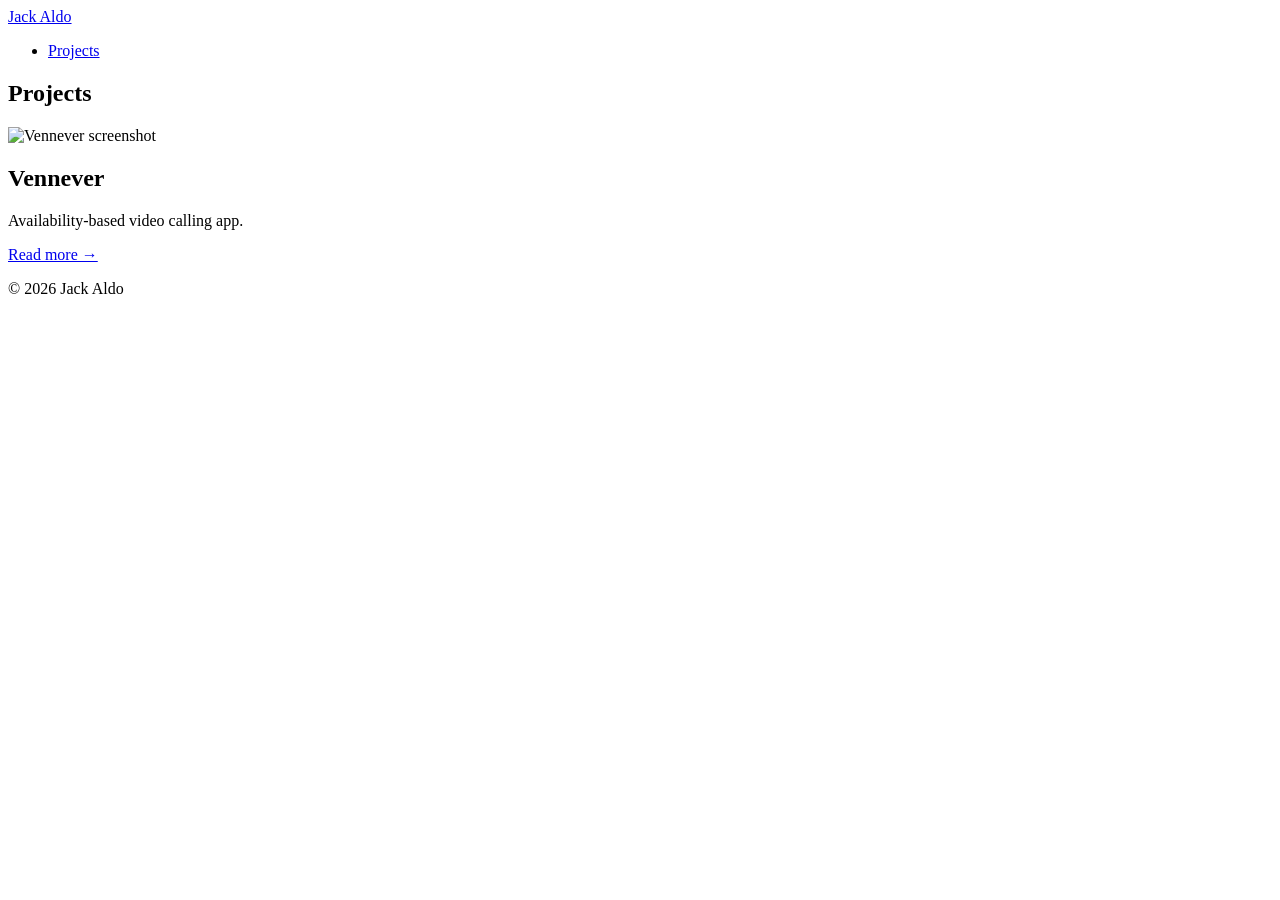
==== projects.html @ 3920c3b5 "created html structure for website" ====
<!DOCTYPE html>
<html lang="en">

<head>
    <meta charset="UTF-8" />
    <meta name="viewport" content="width=device-width, initial-scale=1.0" />
    <title>Projects — Jack Aldo</title>
    <link rel="stylesheet" href="assets/css/style.css" />
</head>

<body>

    <header>
        <nav>
            <a href="/">Jack Aldo</a>
            <ul>
                <li><a href="projects.html">Projects</a></li>
            </ul>
        </nav>
    </header>

    <main>

        <section id="projects">
            <h1>Projects</h1>

            <article>
                <img src="assets/images/vennever.png" alt="Vennever screenshot" />
                <h2>Vennever</h2>
                <p>Availability-based video calling app.</p>
                <a href="projects/vennever.html">Read more →</a>
            </article>

        </section>

    </main>

    <footer>
        <p>© 2026 Jack Aldo</p>
    </footer>

    <script src="assets/js/main.js"></script>
</body>

</html>
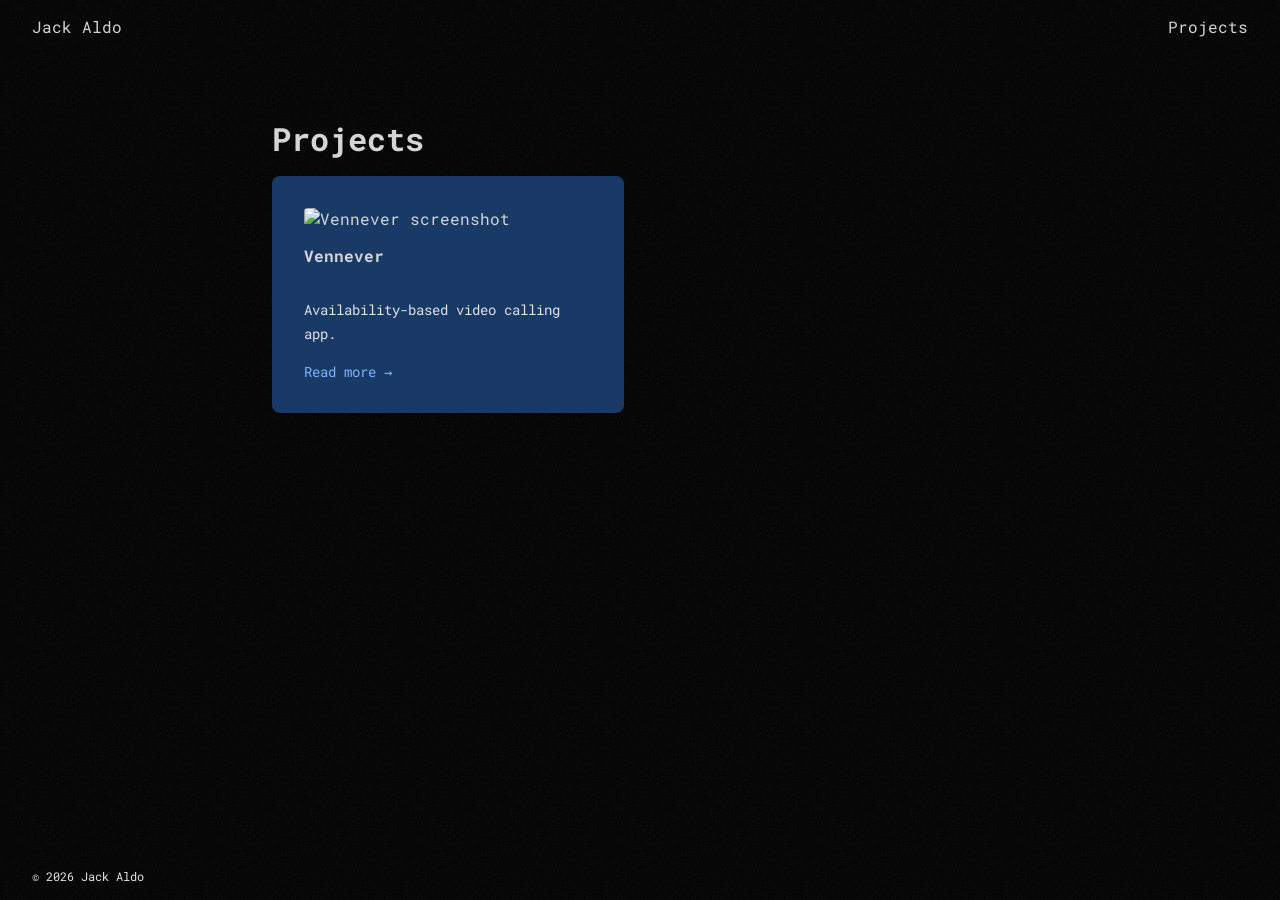
==== commit 33063ac3: "update projects page with grid layout" ====
--- a/projects.html
+++ b/projects.html
@@ -5,6 +5,10 @@
     <meta charset="UTF-8" />
     <meta name="viewport" content="width=device-width, initial-scale=1.0" />
     <title>Projects — Jack Aldo</title>
+    <link rel="preconnect" href="https://fonts.googleapis.com">
+    <link rel="preconnect" href="https://fonts.gstatic.com" crossorigin>
+    <link href="https://fonts.googleapis.com/css2?family=Roboto+Mono:ital,wght@0,100..700;1,100..700&display=swap"
+        rel="stylesheet">
     <link rel="stylesheet" href="assets/css/style.css" />
 </head>
 
@@ -23,14 +27,14 @@
 
         <section id="projects">
             <h1>Projects</h1>
-
-            <article>
+            <div class="projects-grid">
+            <article class="project-card">
                 <img src="assets/images/vennever.png" alt="Vennever screenshot" />
                 <h2>Vennever</h2>
                 <p>Availability-based video calling app.</p>
                 <a href="projects/vennever.html">Read more →</a>
             </article>
-
+            </div>
         </section>
 
     </main>
--- a/assets/css/style.css
+++ b/assets/css/style.css
@@ -0,0 +1,177 @@
+*,
+*::before,
+*::after {
+    box-sizing: border-box;
+    margin: 0;
+    padding: 0;
+}
+
+:root {
+    --color-bg: #000000;
+    --color-bg-2: #193966;
+    --color-text: #d5d5d5;
+    --color-text-muted: #e2e2e2;
+    --color-accent: #82b2ff;
+
+    --font-main: 'Roboto Mono', monospace;
+
+    --spacing-sm: 1rem;
+    --spacing-md: 2rem;
+    --spacing-lg: 4rem; }
+
+body {
+  background-color: var(--color-bg);
+  color: var(--color-text);
+  font-family: var(--font-main);
+}
+
+body::before {
+    content: '';
+    position: fixed;
+    top: 0;
+    left: 0;
+    width: 100%;
+    height: 100%;
+    opacity: 0.08;
+    pointer-events: none;
+    background-image: url("data:image/svg+xml,%3Csvg viewBox='0 0 256 256' xmlns='http://www.w3.org/2000/svg'%3E%3Cfilter id='noise'%3E%3CfeTurbulence type='fractalNoise' baseFrequency='0.9' numOctaves='4' stitchTiles='stitch'/%3E%3C/filter%3E%3Crect width='100%25' height='100%25' filter='url(%23noise)'/%3E%3C/svg%3E");
+    background-size: 200px 200px;
+    z-index: 0; }
+
+
+header {
+    padding: var(--spacing-sm) var(--spacing-md);
+}
+
+nav {
+    display: flex;
+    justify-content: space-between;
+    align-items: center;
+}
+
+nav ul {
+    list-style: none;
+    display: flex;
+    gap: var(--spacing-md);
+}
+
+nav a {
+    color: var(--color-text);
+    text-decoration: none;
+}
+
+nav a:hover {
+    color: var(--color-accent);     }
+
+
+main {
+  max-width: 800px;
+  margin: 0 auto;
+  padding: var(--spacing-lg) var(--spacing-md);
+  display: flex;
+  flex-direction: column;
+  gap: var(--spacing-lg);
+  position: relative;
+  z-index: 1;
+}
+
+footer {
+    position: fixed;
+    bottom: var(--spacing-sm);
+    left: var(--spacing-md);
+    color: var(--color-text-muted);
+    font-size: 0.75rem;
+    z-index: 1; 
+}
+
+section h1 {
+    font-size: 2rem;
+    color: var(--color-text);
+    margin-bottom: var(--spacing-sm);
+}
+
+section h2 {
+    font-size: 1.25rem;
+    color: var(--color-text);
+    margin-bottom: var(--spacing-sm);
+}
+
+section p {
+    color: var(--color-text-muted);
+    line-height: 1.7;
+}
+
+section a {
+    color: var(--color-accent);
+    text-decoration: none;
+}
+
+section a:hover {
+    text-decoration: underline; }
+
+
+.projects-grid {
+  display: grid;
+  grid-template-columns: repeat(2, 1fr);
+  gap: var(--spacing-md);
+}
+
+.project-card {
+  background-color: var(--color-bg-2);
+  padding: var(--spacing-md);
+  border-radius: 8px;
+  display: flex;
+  flex-direction: column;
+  gap: var(--spacing-sm);
+}
+
+.project-card img {
+  width: 100%;
+  border-radius: 4px;
+}
+
+.project-card h2 {
+  color: var(--color-text);
+  font-size: 1rem;
+}
+
+.project-card p {
+  color: var(--color-text-muted);
+  font-size: 0.875rem;
+  line-height: 1.7;
+}
+
+.project-card a {
+  color: var(--color-accent);
+  text-decoration: none;
+  font-size: 0.875rem;
+}
+
+.project-card a:hover {
+  text-decoration: underline;
+}
+
+.project-hero img {
+    width: 100%;
+    border-radius: 8px;
+    margin-bottom: var(--spacing-md);
+}
+
+.project-links {
+    display: flex;
+    gap: var(--spacing-md);
+    list-style: none;
+}
+
+.project-links a {
+    color: var(--color-accent);
+    text-decoration: none;
+    border: 1px solid var(--color-accent);
+    padding: 0.5rem 1rem;
+    border-radius: 4px;
+}
+
+.project-links a:hover {
+    background-color: var(--color-accent);
+    color: var(--color-text); }
+
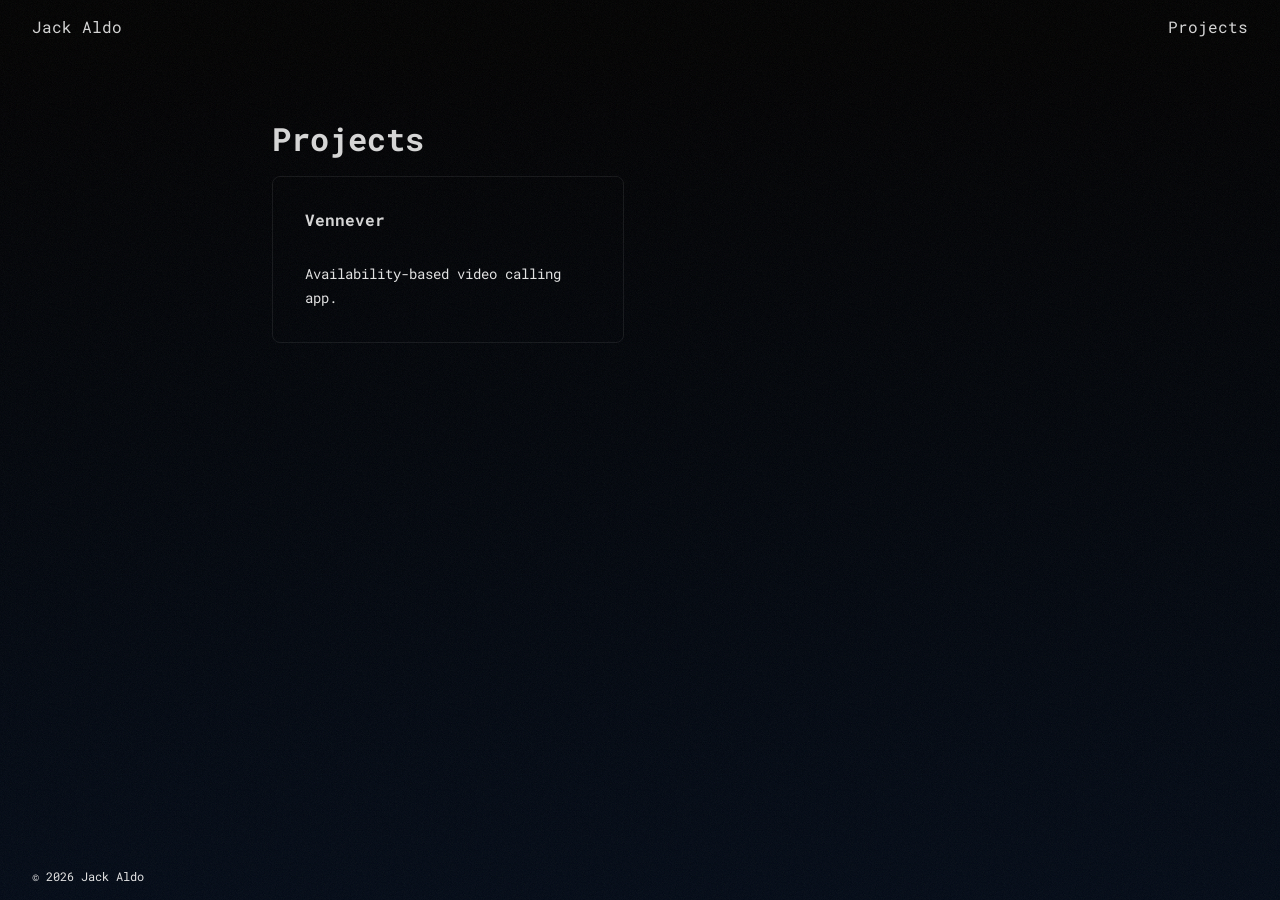
==== commit 913983b7: "ui changes" ====
--- a/projects.html
+++ b/projects.html
@@ -28,12 +28,13 @@
         <section id="projects">
             <h1>Projects</h1>
             <div class="projects-grid">
-            <article class="project-card">
-                <img src="assets/images/vennever.png" alt="Vennever screenshot" />
+            <a href="https://vennever.com" target="_blank" rel="noopener noreferrer" class="project-card-link">
+              <article class="project-card">
+                <!-- <img src="assets/images/vennever.png" alt="Vennever screenshot" /> -->
                 <h2>Vennever</h2>
                 <p>Availability-based video calling app.</p>
-                <a href="projects/vennever.html">Read more →</a>
-            </article>
+              </article>
+            </a>
             </div>
         </section>
 
--- a/assets/css/style.css
+++ b/assets/css/style.css
@@ -8,7 +8,8 @@
 
 :root {
     --color-bg: #000000;
-    --color-bg-2: #193966;
+    --color-bg-2: #0a2f6b;
+    --color-card: rgba(0, 72, 255, 0.361);
     --color-text: #d5d5d5;
     --color-text-muted: #e2e2e2;
     --color-accent: #82b2ff;
@@ -20,11 +21,12 @@
     --spacing-lg: 4rem; }
 
 body {
-  background-color: var(--color-bg);
-  color: var(--color-text);
-  font-family: var(--font-main);
-}
-
+    background: linear-gradient(180deg, var(--color-bg) 0%, var(--color-bg-2) 500%);
+    color: var(--color-text);
+    font-family: var(--font-main);
+    min-height: 100vh;
+    position: relative;
+}
 body::before {
     content: '';
     position: fixed;
@@ -32,7 +34,7 @@
     left: 0;
     width: 100%;
     height: 100%;
-    opacity: 0.08;
+    opacity: 0.07;
     pointer-events: none;
     background-image: url("data:image/svg+xml,%3Csvg viewBox='0 0 256 256' xmlns='http://www.w3.org/2000/svg'%3E%3Cfilter id='noise'%3E%3CfeTurbulence type='fractalNoise' baseFrequency='0.9' numOctaves='4' stitchTiles='stitch'/%3E%3C/filter%3E%3Crect width='100%25' height='100%25' filter='url(%23noise)'/%3E%3C/svg%3E");
     background-size: 200px 200px;
@@ -117,12 +119,14 @@
 }
 
 .project-card {
-  background-color: var(--color-bg-2);
+  background-color: transparent;
+  border: 1px solid rgba(255, 255, 255, 0.08);
   padding: var(--spacing-md);
   border-radius: 8px;
   display: flex;
   flex-direction: column;
   gap: var(--spacing-sm);
+  transition: transform 0.2s ease, background-color 0.2s ease, border-color 0.2s ease;
 }
 
 .project-card img {
@@ -141,14 +145,10 @@
   line-height: 1.7;
 }
 
-.project-card a {
-  color: var(--color-accent);
-  text-decoration: none;
-  font-size: 0.875rem;
-}
-
-.project-card a:hover {
-  text-decoration: underline;
+.project-card-link:hover .project-card {
+  transform: translateY(-4px);
+  background-color: rgba(255, 255, 255, 0.05);
+  border-color: rgba(255, 255, 255, 0.2);
 }
 
 .project-hero img {
@@ -175,3 +175,47 @@
     background-color: var(--color-accent);
     color: var(--color-text); }
 
+.section-card-link {
+  text-decoration: none;
+  color: inherit;
+}
+
+.section-card-link section {
+  border: 1px solid rgba(255, 255, 255, 0.08);
+  border-radius: 8px;
+  padding: var(--spacing-md);
+  transition: transform 0.2s ease, background-color 0.2s ease, border-color 0.2s ease;
+}
+
+.section-card-link:hover section {
+  transform: translateY(-4px);
+  background-color: rgba(255, 255, 255, 0.05);
+  border-color: rgba(255, 255, 255, 0.2);
+  text-decoration: none;
+}
+
+.section-card-link:hover {
+  text-decoration: none;
+}
+
+.project-card-link {
+  text-decoration: none;
+  color: inherit;
+}
+
+.project-card-link:hover {
+  text-decoration: none;
+}
+
+.about-content {
+    display: flex;
+    align-items: center;
+    gap: var(--spacing-md);
+}
+
+.about-content img {
+    width: 150px;
+    height: 150px;
+    object-fit: cover;
+}
+
